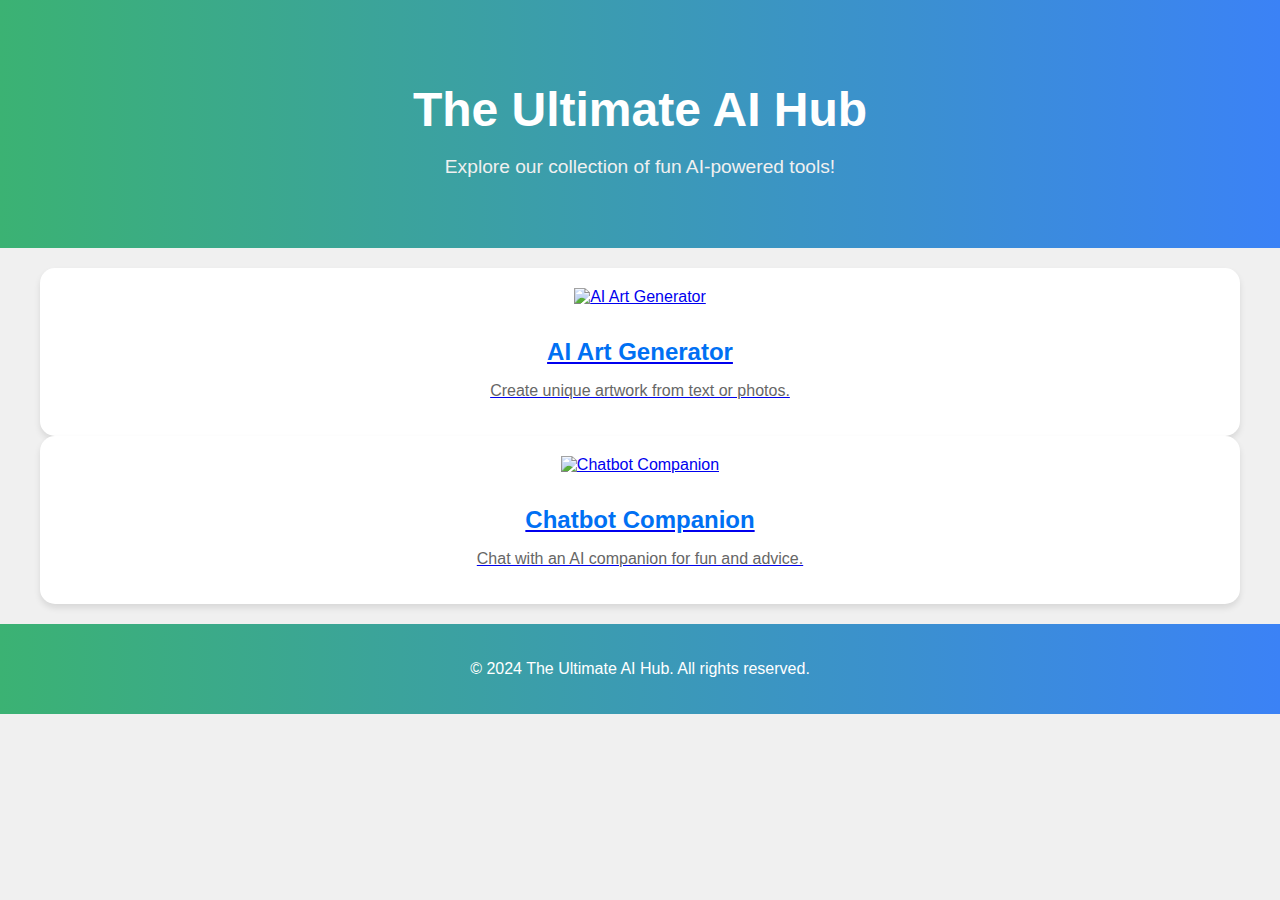
==== index.html @ 203e0199 "Update index.html" ====
<!DOCTYPE html>
<html lang="en">
<head>
    <meta charset="UTF-8">
    <meta name="viewport" content="width=device-width, initial-scale=1.0">
    <title>The Ultimate AI Hub</title>
    <link href="https://cdn.jsdelivr.net/npm/tailwindcss@2.2.19/dist/tailwind.min.css" rel="stylesheet">
    <link rel="stylesheet" href="styles.css">
</head>
<body class="bg-gray-100 text-gray-900 flex flex-col min-h-screen">
    <header class="text-center py-10 bg-gradient-to-r from-green-400 to-blue-500 text-white">
        <h1 class="text-5xl font-bold">The Ultimate AI Hub</h1>
        <p class="mt-4 text-xl">Explore our collection of fun AI-powered tools!</p>
    </header>
    <main class="container mx-auto py-12 flex-grow">
        <section class="grid grid-cols-1 sm:grid-cols-2 lg:grid-cols-3 gap-10 justify-center">
            <div class="tool-card">
                <a href="ai-art-generator.html" class="block p-6 bg-white rounded-lg shadow-lg transition-transform duration-300 ease-in-out transform hover:-translate-y-1 hover:shadow-2xl">
                    <img src="images/ai-art.png" alt="AI Art Generator" class="w-24 mx-auto mb-4">
                    <h2 class="text-2xl font-semibold mb-2 text-center">AI Art Generator</h2>
                    <p class="text-center text-gray-600">Create unique artwork from text or photos.</p>
                </a>
            </div>
            <div class="tool-card">
                <a href="chatbot-companion.html" class="block p-6 bg-white rounded-lg shadow-lg transition-transform duration-300 ease-in-out transform hover:-translate-y-1 hover:shadow-2xl">
                    <img src="images/chatbot.png" alt="Chatbot Companion" class="w-24 mx-auto mb-4">
                    <h2 class="text-2xl font-semibold mb-2 text-center">Chatbot Companion</h2>
                    <p class="text-center text-gray-600">Chat with an AI companion for fun and advice.</p>
                </a>
            </div>
            <!-- Repeat for all tools -->
        </section>
    </main>
    <footer class="text-center py-6 bg-gradient-to-r from-green-400 to-blue-500 text-white">
        <p>&copy; 2024 The Ultimate AI Hub. All rights reserved.</p>
    </footer>
</body>
</html>
---- styles.css ----
body {
    font-family: 'Segoe UI', Tahoma, Geneva, Verdana, sans-serif;
    background-color: #f0f0f0;
    color: #333;
    margin: 0;
    padding: 0;
}

header {
    text-align: center;
    padding: 50px 0;
    background: linear-gradient(90deg, rgba(59, 178, 115, 1) 0%, rgba(59, 130, 246, 1) 100%);
    color: white;
}

header h1 {
    font-size: 3em;
    margin-bottom: 0.2em;
}

header p {
    font-size: 1.2em;
    color: #f0f0f0;
}

main {
    max-width: 1200px;
    margin: 0 auto;
    padding: 20px;
}

.tool-card {
    background-color: white;
    border-radius: 15px;
    box-shadow: 0 4px 6px rgba(0, 0, 0, 0.1);
    transition: transform 0.3s ease-in-out, box-shadow 0.3s ease-in-out;
    text-align: center;
    padding: 20px;
    cursor: pointer;
    position: relative;
    overflow: hidden;
}

.tool-card::before {
    content: '';
    position: absolute;
    top: -5px;
    left: -5px;
    right: -5px;
    bottom: -5px;
    background: linear-gradient(130deg, rgba(255, 0, 150, 0.5), rgba(0, 204, 255, 0.5));
    background-size: 200% 200%;
    z-index: -1;
    opacity: 0;
    transition: opacity 0.3s ease-in-out;
}

.tool-card:hover::before {
    opacity: 1;
    animation: gradient-flow 3s linear infinite;
}

.tool-card:hover {
    transform: translateY(-10px);
    box-shadow: 0 8px 15px rgba(0, 0, 0, 0.15);
}

.tool-card img {
    width: 100px;
    height: 100px;
    margin-bottom: 20px;
}

.tool-card h2 {
    font-size: 1.5em;
    margin: 0.5em 0;
    color: #0070f3;
}

.tool-card p {
    color: #666;
    font-size: 1em;
}

@keyframes gradient-flow {
    0% {
        background-position: 0% 50%;
    }
    50% {
        background-position: 100% 50%;
    }
    100% {
        background-position: 0% 50%;
    }
}

footer {
    background: linear-gradient(90deg, rgba(59, 178, 115, 1) 0%, rgba(59, 130, 246, 1) 100%);
    color: white;
    text-align: center;
    padding: 20px 0;
}
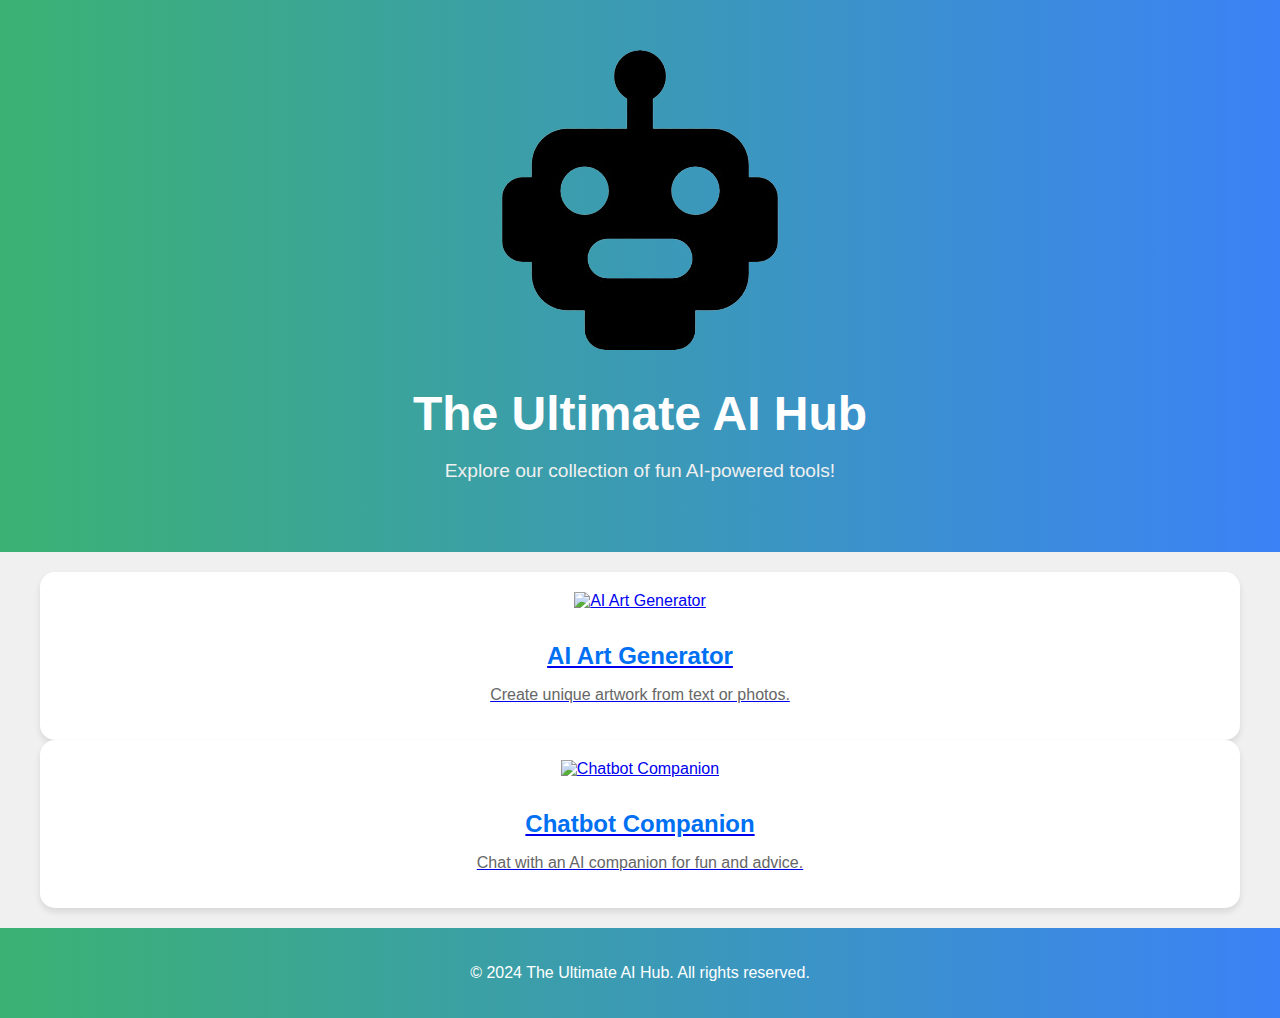
==== commit b360a9c6: "Update index.html" ====
--- a/index.html
+++ b/index.html
@@ -6,9 +6,11 @@
     <title>The Ultimate AI Hub</title>
     <link href="https://cdn.jsdelivr.net/npm/tailwindcss@2.2.19/dist/tailwind.min.css" rel="stylesheet">
     <link rel="stylesheet" href="styles.css">
+    <link rel="icon" href="web-page-icon.png" type="image/png">
 </head>
 <body class="bg-gray-100 text-gray-900 flex flex-col min-h-screen">
     <header class="text-center py-10 bg-gradient-to-r from-green-400 to-blue-500 text-white">
+        <img src="web-page-icon.png" alt="The Ultimate AI Hub Icon" class="mx-auto mb-4 w-16 h-16">
         <h1 class="text-5xl font-bold">The Ultimate AI Hub</h1>
         <p class="mt-4 text-xl">Explore our collection of fun AI-powered tools!</p>
     </header>
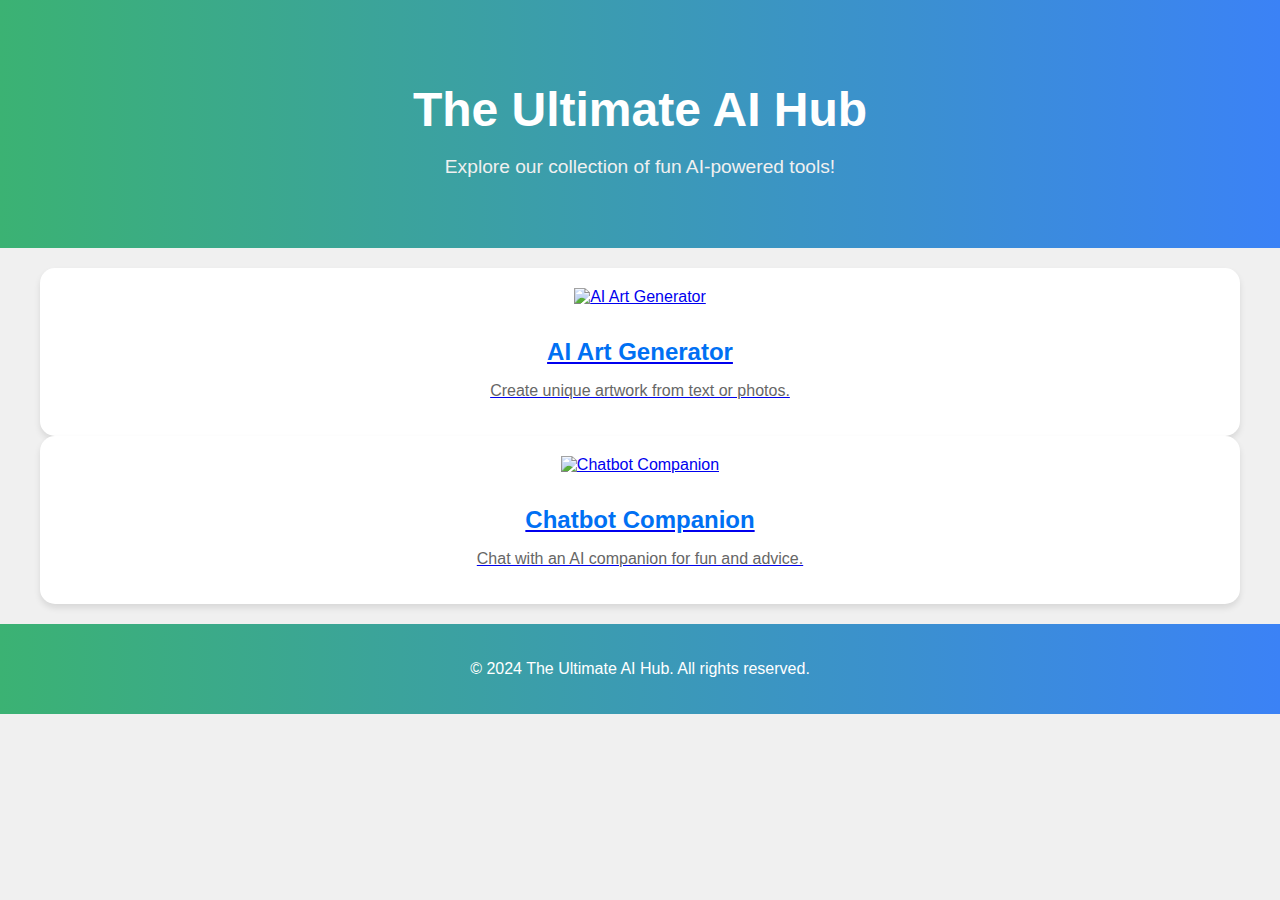
==== commit 3dc6f0f5: "Update index.html" ====
--- a/index.html
+++ b/index.html
@@ -10,7 +10,6 @@
 </head>
 <body class="bg-gray-100 text-gray-900 flex flex-col min-h-screen">
     <header class="text-center py-10 bg-gradient-to-r from-green-400 to-blue-500 text-white">
-        <img src="web-page-icon.png" alt="The Ultimate AI Hub Icon" class="mx-auto mb-4 w-16 h-16">
         <h1 class="text-5xl font-bold">The Ultimate AI Hub</h1>
         <p class="mt-4 text-xl">Explore our collection of fun AI-powered tools!</p>
     </header>
